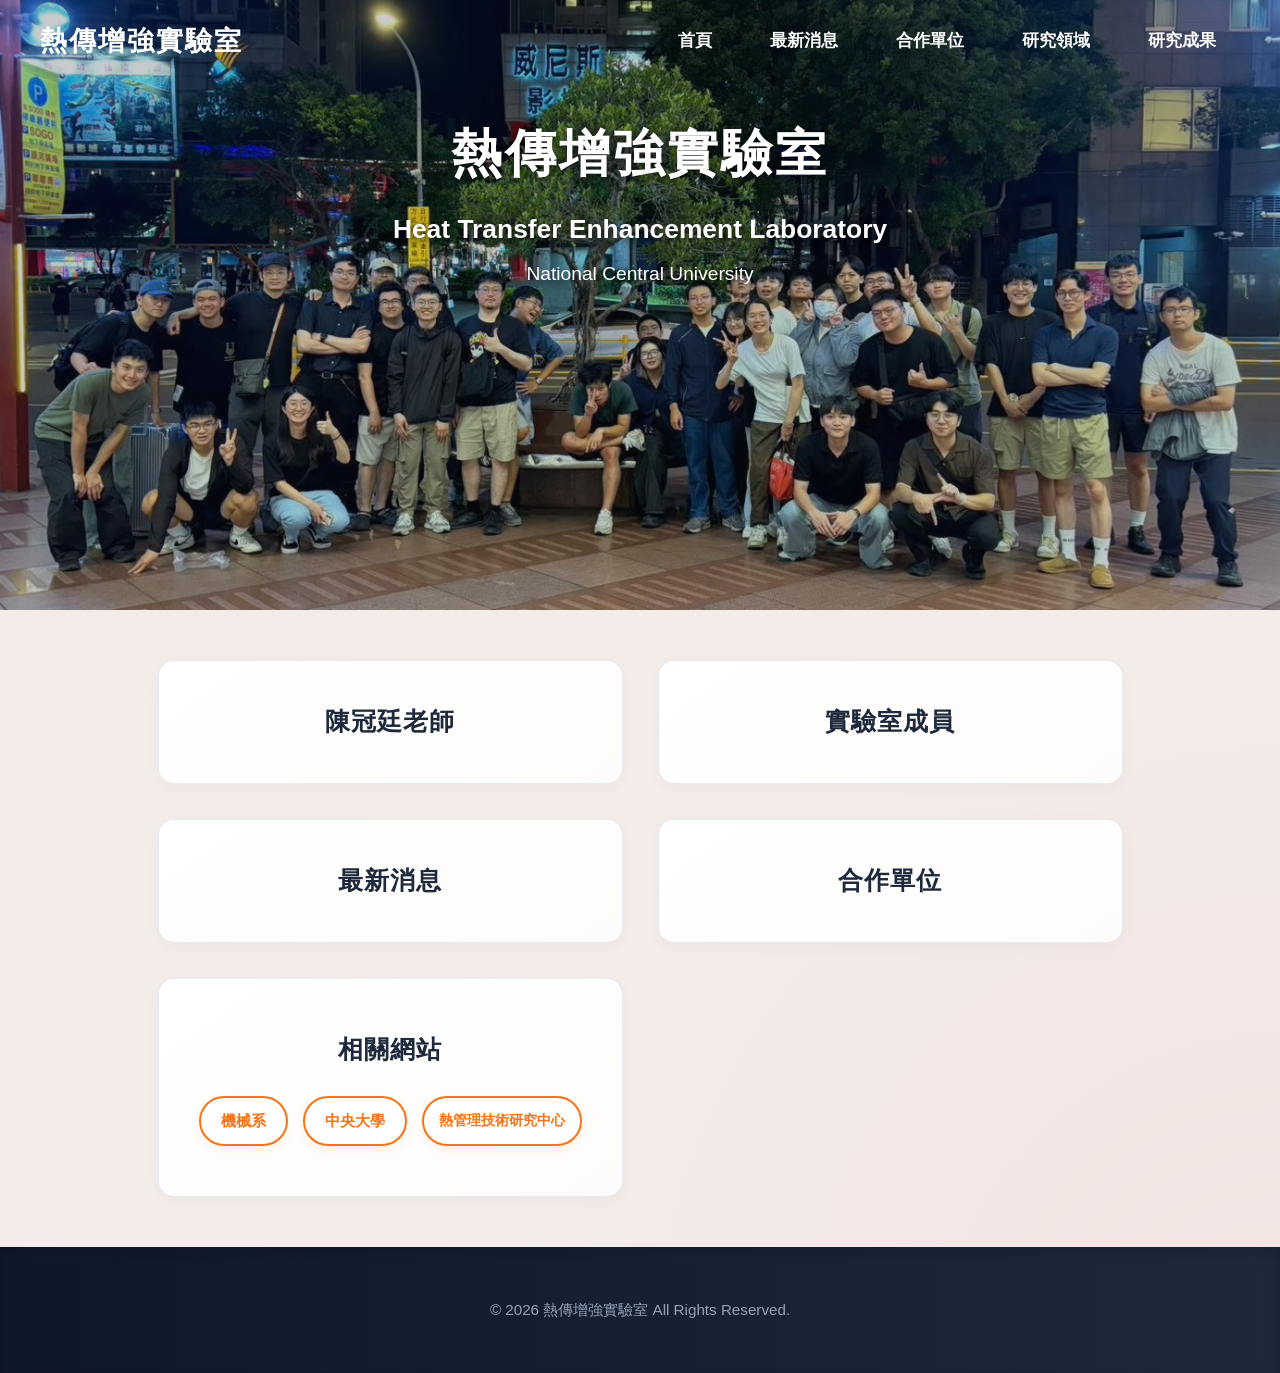
==== index.html @ a3d22162 "Update index.html" ====
<!DOCTYPE html>
<html lang="zh-TW">
<head>
    <meta charset="UTF-8">
    <meta name="viewport" content="width=device-width, initial-scale=1.0">
    <title>熱傳增強實驗室</title>
    <link rel="stylesheet" href="css/style.css">
</head>
<body class="home-page"> <!-- 首頁專用 class，避免影響其他 HTML 頁面 -->

    <header class="home-header"> <!-- 首頁 Header：頂端透明，往下滑後變白色 -->
        <div class="home-header-inner">
            <a href="index.html" class="home-brand">熱傳增強實驗室</a> <!-- 左側實驗室名稱 -->
            <nav class="main-nav">
                <ul>
                    <li><a href="index.html">首頁</a></li>
                    <li><a href="news.html">最新消息</a></li>
                    <li><a href="partners.html">合作單位</a></li>
                    <li><a href="research.html">研究領域</a></li>
                    <li class="dropdown">
                        <a href="#" onclick="return false;">研究成果</a> <!-- 不跳轉，只顯示下拉選單 -->
                        <ul class="dropdown-content">
                            <li><a href="achievements/journals.html">期刊論文</a></li>
                            <li><a href="achievements/conferences.html">會議論文</a></li>
                            <li><a href="achievements/patents.html">專利及其他</a></li>
                            <li><a href="achievements/tech.html">技術轉移</a></li>
                        </ul>
                    </li>
                </ul>
            </nav>
        </div>
    </header>
    
    <section class="home-hero"> <!-- 首頁大型主視覺 -->
        <img src="images/LabTeam.jpg" alt="熱傳增強實驗室成員合照"> <!-- 使用圖片 LabTeam.jpg -->

        <div class="home-hero-overlay"></div> <!-- 淡淡深色遮罩 -->

        <div class="home-hero-content"> <!-- 合照左下方文字 -->
            <h2>熱傳增強實驗室</h2>
            <p>Heat Transfer Enhancement Laboratory</p>
            <span>National Central University</span>
        </div>
    </section>

    <main class="container">
        <div class="card-grid">       
            <div class="card">
                <h3 class="card-title"><a href="https://www.me.ncu.edu.tw/portfolio-item/%E9%99%B3%E5%86%A0%E5%BB%B7/">陳冠廷老師</a></h3>
            </div>

            <div class="card">
                <h3 class="card-title"><a href="members.html">實驗室成員</a></h3>
            </div>

            <div class="card">
                <h3 class="card-title"><a href="news.html">最新消息</a></h3>
            </div>
            
            <div class="card">
                <h3 class="card-title"><a href="partners.html">合作單位</a></h3>
            </div>
           
            <div class="card text-only-card">
                <h3 class="card-title">相關網站</h3>
                <div style="display: flex; gap: 15px; margin-top: 0; padding-bottom: 10px;"> <!-- 將 margin-top:auto 設成 0，避免按鈕被推到卡片最底部 -->
                    <a href="https://www.me.ncu.edu.tw/" target="_blank" class="btn-more" style="margin-top: 0; padding: 10px 20px;">機械系</a>
                    <a href="https://www.ncu.edu.tw/" target="_blank" class="btn-more" style="margin-top: 0; padding: 10px 20px;">中央大學</a>
                    <a href="https://tmrc-ncu.me.ncu.edu.tw/" target="_blank" class="btn-more" style="margin-top: 0; padding: 10px 15px; font-size: 0.9rem;">熱管理技術研究中心</a>
                </div>
            </div>
        </div>
    </main>

    <footer>
        <p>&copy; 2026 熱傳增強實驗室 All Rights Reserved.</p>
    </footer>

        <script>
        const header = document.querySelector('.home-header'); // 取得首頁 Header

        window.addEventListener('scroll', function () {
            if (window.scrollY > 50) {
                header.classList.add('scrolled'); // 下滑超過 50px 時 Header 變白
            } else {
                header.classList.remove('scrolled'); // 回到頂端時 Header 恢復透明
            }
        });
    </script>

</body>
</html>
---- css/style.css ----
/* =========================================
   基本重置與字體設定
========================================= */
body {
    font-family: "Noto Sans TC", "微軟正黑體", -apple-system, sans-serif;
    margin: 0;
    padding: 0;
    line-height: 1.7;
    /* 打破死白：使用極淺的橘紅底，並疊加隱約的放射狀漸層光暈，增加空間感 */
    background-color: #f3ece9; /* 中間背景底色加深一點 */
    background-image: 
        radial-gradient(circle at 0% 0%, rgba(251, 146, 60, 0.05) 0%, transparent 40%),
        radial-gradient(circle at 100% 100%, rgba(239, 68, 68, 0.05) 0%, transparent 40%);
    color: #334155;
    display: flex;
    flex-direction: column;
    min-height: 100vh;
}

/* =========================================
   網站頂部標題區塊 (立體層次與流體漸層線)
========================================= */
header {
    background-color: rgba(255, 255, 255, 0.95);
    backdrop-filter: blur(8px); /* 微微的毛玻璃效果 */
    text-align: center;
    position: sticky;
    top: 0;
    z-index: 100;
    box-shadow: 0 4px 20px -2px rgba(15, 23, 42, 0.05);
}

.header-container {
    position: relative;
}

.header-container h1 {
    margin: 0;
    padding: 14px 0; /* 原本 25px，縮小標題上下空白 */
    font-size: 2.2rem;
    letter-spacing: 2px;
    font-weight: 700;
    /* 標題字套用漸層色：由深紅過渡到亮橘色 */
    background: linear-gradient(90deg, #991b1b, #f97316);
    -webkit-background-clip: text;
    -webkit-text-fill-color: transparent;
    display: inline-block;
}

/* =========================================
   主選單導覽列設計
========================================= */
.main-nav > ul {
    list-style: none;
    margin: 0;
    padding: 0;
    display: flex;
    justify-content: center;
    gap: 10px; /* 增加按鈕之間的呼吸空間 */
}

.main-nav > ul > li {
    position: relative;
}

.main-nav > ul > li > a {
    display: block;
    padding: 9px 24px; /* 原本上下 14px，改成 9px；左右 24px 不變 */
    color: #475569;
    text-decoration: none;
    font-size: 1.05rem;
    font-weight: 600;
    border-radius: 8px 8px 0 0; /* 上方圓角，像分頁標籤 */
    transition: all 0.3s cubic-bezier(0.4, 0, 0.2, 1);
}

/* 懸停時的科技光澤感：改為亮橘色 */
.main-nav > ul > li > a:hover {
    color: #f97316;
    background-color: #fff7ed;
}

.main-nav > ul > li > a::after {
    content: '';
    position: absolute;
    bottom: 0;
    left: 50%;
    width: 0;
    height: 3px;
    background: linear-gradient(90deg, #991b1b, #f97316);
    transition: all 0.3s ease;
    transform: translateX(-50%);
}

.main-nav > ul > li > a:hover::after {
    width: 100%;
}

/* =========================================
   下拉式選單設計 (研究成果)
========================================= */
.dropdown-content {
    display: none; 
    position: absolute;
    background-color: #ffffff; 
    min-width: 180px;
    box-shadow: 0 10px 25px rgba(15, 23, 42, 0.1);
    border: 1px solid #e2e8f0;
    border-radius: 0 0 8px 8px;
    z-index: 10;
    flex-direction: column;
    top: 100%; 
    left: 0;
    padding: 5px 0;
    margin: 0;
    list-style: none;
    overflow: hidden;
}

.dropdown:hover .dropdown-content {
    display: flex; 
    animation: fadeInDown 0.3s ease forwards;
}

@keyframes fadeInDown {
    from { opacity: 0; transform: translateY(-10px); }
    to { opacity: 1; transform: translateY(0); }
}

.dropdown-content a {
    display: block; 
    color: #475569; 
    padding: 12px 20px;
    text-align: left;
    text-decoration: none; 
    font-size: 0.95rem;
    transition: all 0.2s ease;
    border-left: 3px solid transparent;
}

.dropdown-content a:hover {
    background-color: #f8fafc; 
    color: #f97316; 
    border-left: 3px solid #f97316;
    padding-left: 25px; /* 推移小動畫 */
}

/* =========================================
   首頁 Header
========================================= */
.home-page .home-header {
    position: fixed; /* Header 固定在畫面最上方 */
    top: 0;
    left: 0;
    width: 100%;
    z-index: 100;
    background-color: transparent; /* 頁面最上方時沒有底色 */
    box-shadow: none;
    backdrop-filter: none;
    transition: background-color 0.3s ease, box-shadow 0.3s ease; /* 下滑時平順變化 */
}

.home-header-inner {
    max-width: 1200px; /* Header 內容最大寬度 */
    height: 82px; /* Header 高度 */
    margin: 0 auto;
    padding: 0 30px;
    display: flex;
    align-items: center; /* 上下置中 */
    justify-content: space-between; /* 左側名稱、右側選單 */
}

.home-brand {
    color: #ffffff; /* 頁面最上方時，實驗室名稱顯示白色 */
    text-decoration: none;
    font-size: 1.7rem;
    font-weight: 700;
    letter-spacing: 2px;
    white-space: nowrap; /* 避免「熱傳增強實驗室」換行 */
    background: none; /* 頂端狀態不要使用漸層背景 */
    -webkit-text-fill-color: #ffffff; /* 確保 Chrome 顯示白色文字 */
}

/* 首頁 Header 上的導覽列 */
.home-page .main-nav {
    background-color: transparent; /* 不顯示白色底 */
    border-bottom: none;
}

.home-page .main-nav > ul > li > a {
    color: #ffffff; /* 初始狀態選單使用白字 */
}

.home-page .main-nav > ul > li > a:hover {
    color: #ffffff;
    background-color: rgba(255, 255, 255, 0.15); /* 滑鼠移入時淡淡透明白色 */
}


/* =========================================
   首頁大型合照
========================================= */
.home-hero {
    position: relative;
    width: 100%;
    overflow: hidden;
}

.home-hero img {
    width: 100%;
    height: auto; /* 完整保持 LabTeam.jpg 原始比例 */
    display: block;
}

.home-hero-overlay {
    position: absolute;
    inset: 0;
    background: rgba(15, 23, 42, 0.22); /* 稍微壓暗照片，讓 Header 白字清楚 */
}

.home-hero-content {
    position: absolute;
    top: 18%; /* 將文字放到圖片中上方 */
    left: 50%; /* 水平移到圖片中央 */
    transform: translateX(-50%); /* 讓整個文字區塊真正水平置中 */
    width: 90%; /* 避免文字在較小螢幕上太擠 */
    color: #ffffff;
    text-align: center; /* 三行文字全部置中 */
    text-shadow: 0 2px 8px rgba(0, 0, 0, 0.65); /* 提高文字清晰度 */
}

.home-hero-content h2 {
    margin: 0 0 10px 0;
    font-size: 3.2rem;     /* 中文標題: 熱傳增強實驗室 */
    font-weight: 700;
    letter-spacing: 3px;
}

.home-hero-content p {
    margin: 0 0 6px 0;
    font-size: 1.65rem;    /* 英文名稱: Heat Transfer Enhancement Laboratory */
    font-weight: 600;
}

.home-hero-content span {
    font-size: 1.2rem;     /* 學校名稱: National Central University */
    font-weight: 400;
}


/* =========================================
   首頁 Header 下滑後
========================================= */
.home-page .home-header.scrolled {
    background-color: rgba(255, 255, 255, 0.97); /* 往下滑後變成白色 Header */
    box-shadow: 0 3px 15px rgba(15, 23, 42, 0.10); /* 增加淡陰影 */
    backdrop-filter: blur(8px);
}

.home-page .home-header.scrolled .home-brand {
    background: linear-gradient(90deg, #991b1b, #f97316); /* 下滑後變回原本深紅到橘色漸層 */
    -webkit-background-clip: text; /* 讓漸層只顯示在文字範圍 */
    background-clip: text; /* 其他支援瀏覽器使用 */
    -webkit-text-fill-color: transparent; /* 讓漸層顯示在文字上 */
}

.home-page .home-header.scrolled .main-nav > ul > li > a {
    color: #475569; /* 下滑後導覽列改回深色 */
}

.home-page .home-header.scrolled .main-nav > ul > li > a:hover {
    color: #f97316;
    background-color: #fff7ed; /* 下滑後恢復原本橘色 hover */
}

/* =========================================
   其他頁面 Header
========================================= */
.site-header {
    position: sticky; /* 捲動頁面時固定在最上方 */
    top: 0;
    width: 100%;
    z-index: 100;
    background-color: rgba(255, 255, 255, 0.97); /* 其他頁面直接使用白色背景，不透明 */
    box-shadow: 0 3px 15px rgba(15, 23, 42, 0.10); /* Header 下方淡淡陰影 */
    backdrop-filter: blur(8px); /* 輕微毛玻璃效果 */
    text-align: initial; /* 取消舊 Header 的全部置中 */
}

.site-header-inner {
    max-width: 1200px; /* 與首頁 Header 使用相同寬度 */
    height: 82px; /* 與首頁 Header 使用相同高度 */
    margin: 0 auto;
    padding: 0 30px;
    display: flex;
    align-items: center; /* 上下置中 */
    justify-content: space-between; /* 左邊實驗室名稱、右邊導覽列 */
}

.site-brand {
    text-decoration: none;
    font-size: 1.7rem; /* 與首頁名稱大小相同 */
    font-weight: 700;
    letter-spacing: 2px;
    white-space: nowrap; /* 避免名稱換行 */
    background: linear-gradient(90deg, #991b1b, #f97316); /* 原本深紅到橘色漸層 */
    -webkit-background-clip: text; /* 讓漸層限制在文字內 */
    background-clip: text;
    -webkit-text-fill-color: transparent; /* 顯示文字漸層 */
}

.site-header .main-nav {
    background-color: transparent; /* 不另外產生一條白色導覽列 */
    border-bottom: none; /* 移除原本導覽列下方線條 */
}

.site-header .main-nav > ul > li > a {
    color: #475569; /* 其他頁面導覽文字維持深灰藍色 */
}

.site-header .main-nav > ul > li > a:hover {
    color: #f97316; /* 滑鼠移上去變橘色 */
    background-color: #fff7ed; /* 淡橘色背景 */
}

/* =========================================
   主要版面配置容器
========================================= */
.container {
    max-width: 1100px; 
    margin: 50px auto;
    padding: 0 20px;
    flex: 1; 
}

/* =========================================
   首頁：卡片網格排版
========================================= */
.card-grid {
    display: grid;
    grid-template-columns: repeat(2, 1fr); 
    gap: 35px; 
}

/* 單一卡片設計 - 增加立體微漸層與懸浮感 */
.card {
    background: linear-gradient(145deg, #ffffff 0%, #fefcfb 100%);
    padding: 40px;
    border-radius: 16px; 
    border: 1px solid rgba(226, 232, 240, 0.8);
    box-shadow: 0 4px 15px rgba(15, 23, 42, 0.03);
    display: flex;
    flex-direction: column;
    align-items: center;
    position: relative;
    overflow: hidden;
    transition: transform 0.4s ease, box-shadow 0.4s ease; 
}

/* 卡片頂部的高光裝飾線：改為橘紅漸層 */
.card::before {
    content: '';
    position: absolute;
    top: 0;
    left: 0;
    width: 100%;
    height: 4px;
    background: linear-gradient(90deg, #991b1b, #f97316, #fb923c);
    opacity: 0;
    transition: opacity 0.4s ease;
}

.card:hover {
    transform: translateY(-8px); 
    box-shadow: 0 20px 30px rgba(15, 23, 42, 0.08);
}

.card:hover::before {
    opacity: 1;
}

/* 卡片標題 */
.card-title {
    font-size: 1.55rem;
    font-weight: 700;
    color: #1e293b;
    margin: 10px 0 25px 0;
    width: 100%;
    text-align: center;
    letter-spacing: 1px;
}

.card-title a {
    text-decoration: none;
    color: inherit;
    transition: color 0.3s ease;
}

.card-title a:hover {
    color: #f97316;
}

.card:not(.text-only-card) {
    justify-content: center; /* 讓一般卡片內的文字垂直置中 */
}

.card:not(.text-only-card) .card-title {
    margin: 0; /* 文字置中 */
}

.text-only-card {
    justify-content: center;
    min-height: 100px;
}

/* 按鈕：橘紅漸層邊框 */
.btn-more {
    margin-top: auto;
    padding: 10px 35px;
    background-color: #ffffff;
    color: #f97316;
    border: 2px solid #f97316;
    border-radius: 30px; /* 膠囊圓角，更顯現代 */
    text-decoration: none;
    font-size: 0.95rem;
    font-weight: 600;
    box-shadow: 0 4px 10px rgba(249, 115, 22, 0.1);
    transition: all 0.3s ease;
    position: relative;
    z-index: 1;
    overflow: hidden;
}

/* 按鈕懸停的背景滑動填滿效果：亮橘到深紅 */
.btn-more::before {
    content: '';
    position: absolute;
    top: 0; left: 0; width: 0%; height: 100%;
    background: linear-gradient(90deg, #f97316, #991b1b);
    transition: all 0.4s ease;
    z-index: -1;
}

.btn-more:hover {
    color: #ffffff;
    border-color: #991b1b;
    box-shadow: 0 6px 15px rgba(153, 27, 27, 0.2);
}

.btn-more:hover::before {
    width: 100%;
}

/* =========================================
   內頁：專用白色內容區塊 
========================================= */
.page-box {
    background: #ffffff;
    padding: 55px;
    border-radius: 16px;
    border: 1px solid rgba(226, 232, 240, 0.8);
    box-shadow: 0 10px 30px rgba(15, 23, 42, 0.04);
    min-height: 500px; 
}

.page-box h2 {
    color: #1e293b;
    font-size: 1.8rem;
    margin-top: 0;
    margin-bottom: 35px;
    padding-bottom: 15px;
    border-bottom: 2px solid #f1f5f9; 
    position: relative;
}

/* 內頁標題漸層飾條：深紅到亮橘 */
.page-box h2::after {
    content: "";
    position: absolute;
    bottom: -2px;
    left: 0;
    width: 80px;
    height: 4px;
    background: linear-gradient(90deg, #991b1b, #f97316);
    border-radius: 2px;
}

/* =========================================
   最新消息頁面
========================================= */
.news-list {
    display: flex;
    flex-direction: column;
}

.news-item {
    display: flex;
    flex-direction: column; /* 日期與內文上下排列 */
    align-items: flex-start; /* 日期與內文靠左對齊 */
    padding: 18px 10px; /* 每則消息上下保留一些空間 */
}

.news-date {
    width: 130px;
    flex-shrink: 0; /* 固定日期區域寬度，讓每則消息整齊對齊 */
    color: #f97316;
    font-size: 0.95rem;
    font-weight: 700;
}

.news-title {
    color: #334155;
    font-size: 1.05rem;
    font-weight: 500;
}

/* =========================================
   成員頁面專屬樣式
========================================= */
.member-section h3 {
    color: #991b1b;
    margin-bottom: 25px;
    padding-left: 15px;
    border-left: 5px solid #f97316;
    font-size: 1.3rem;
}

.member-group {
    margin: 0 0 30px 20px; /* 博士、碩士各區塊之間的距離 */
}

.member-group h4 {
    margin: 0 0 10px 0;
    color: #475569;
    font-size: 1.15rem;
    font-weight: 700; /* 博士、碩士的小標題 */
}

.member-text {
    margin: 0;
    color: #1e293b;
    font-family: inherit; /* 使用與網站其他內文相同的字體 */
    font-size: 1rem; /* 改成與一般內文相同大小 */
    font-weight: 400; /* 使用一般內文字重 */
    line-height: 1.7; /* 與 body 的行距一致 */
    letter-spacing: 0; /* 取消額外字距，避免姓名看起來和其他文字不同 */
}

.graduate-row {
    display: flex;
    align-items: baseline; /* 讓 115年 與姓名依文字基線對齊 */
    gap: 25px; /* 畢業年份與姓名之間的距離 */
}

.graduate-year {
    color: #f97316;
    font-family: inherit; /* 使用相同字體 */
    font-weight: 700; /* 年份保留粗體，方便辨識 */
    font-size: 1rem; /* 與姓名使用相同字級 */
    line-height: 1.7; /* 與姓名使用相同行距 */
    white-space: nowrap; /* 避免「115年」換行 */
}

/* =========================================
   合作單位頁面
========================================= */
.partner-list {
    display: flex;
    flex-direction: column;
    margin-top: 20px;
}

.partner-card {
    display: flex;
    align-items: center;
    padding: 30px 0;
    border-bottom: 1px dashed #cbd5e1; /* 改為虛線增加設計感 */
}

.partner-card:last-child {
    border-bottom: none;
}

.partner-logo {
    width: 250px;
    flex-shrink: 0;
    text-align: center;
    margin-right: 50px;
    background: #ffffff;
    padding: 15px;
    border-radius: 12px;
    box-shadow: 0 2px 10px rgba(15, 23, 42, 0.03);
    transition: transform 0.3s ease;
}

.partner-logo:hover {
    transform: scale(1.05);
}

.partner-logo img {
    max-width: 100%;
    max-height: 80px;
    object-fit: contain;
}

.partner-info h3 {
    margin: 0 0 8px 0;
    color: #1e293b;
    font-size: 1.25rem;
    font-weight: 700;
}

.partner-info a {
    color: #f97316;
    text-decoration: none;
    font-size: 1rem;
    font-weight: 500;
    transition: color 0.2s ease;
}

.partner-info a:hover {
    color: #991b1b;
    text-decoration: underline;
}

/* =========================================
   頁尾設計 (用戶要求深岩灰底，其餘不變)
========================================= */
footer {
    text-align: center;
    padding: 35px 20px;
    background: linear-gradient(to right, #0f172a, #1e293b); /* 深邃的星空科技底色，保持原樣 */
    color: #94a3b8;
    margin-top: auto; 
    font-size: 0.95rem;
    box-shadow: inset 0 5px 15px rgba(0,0,0,0.2);
}
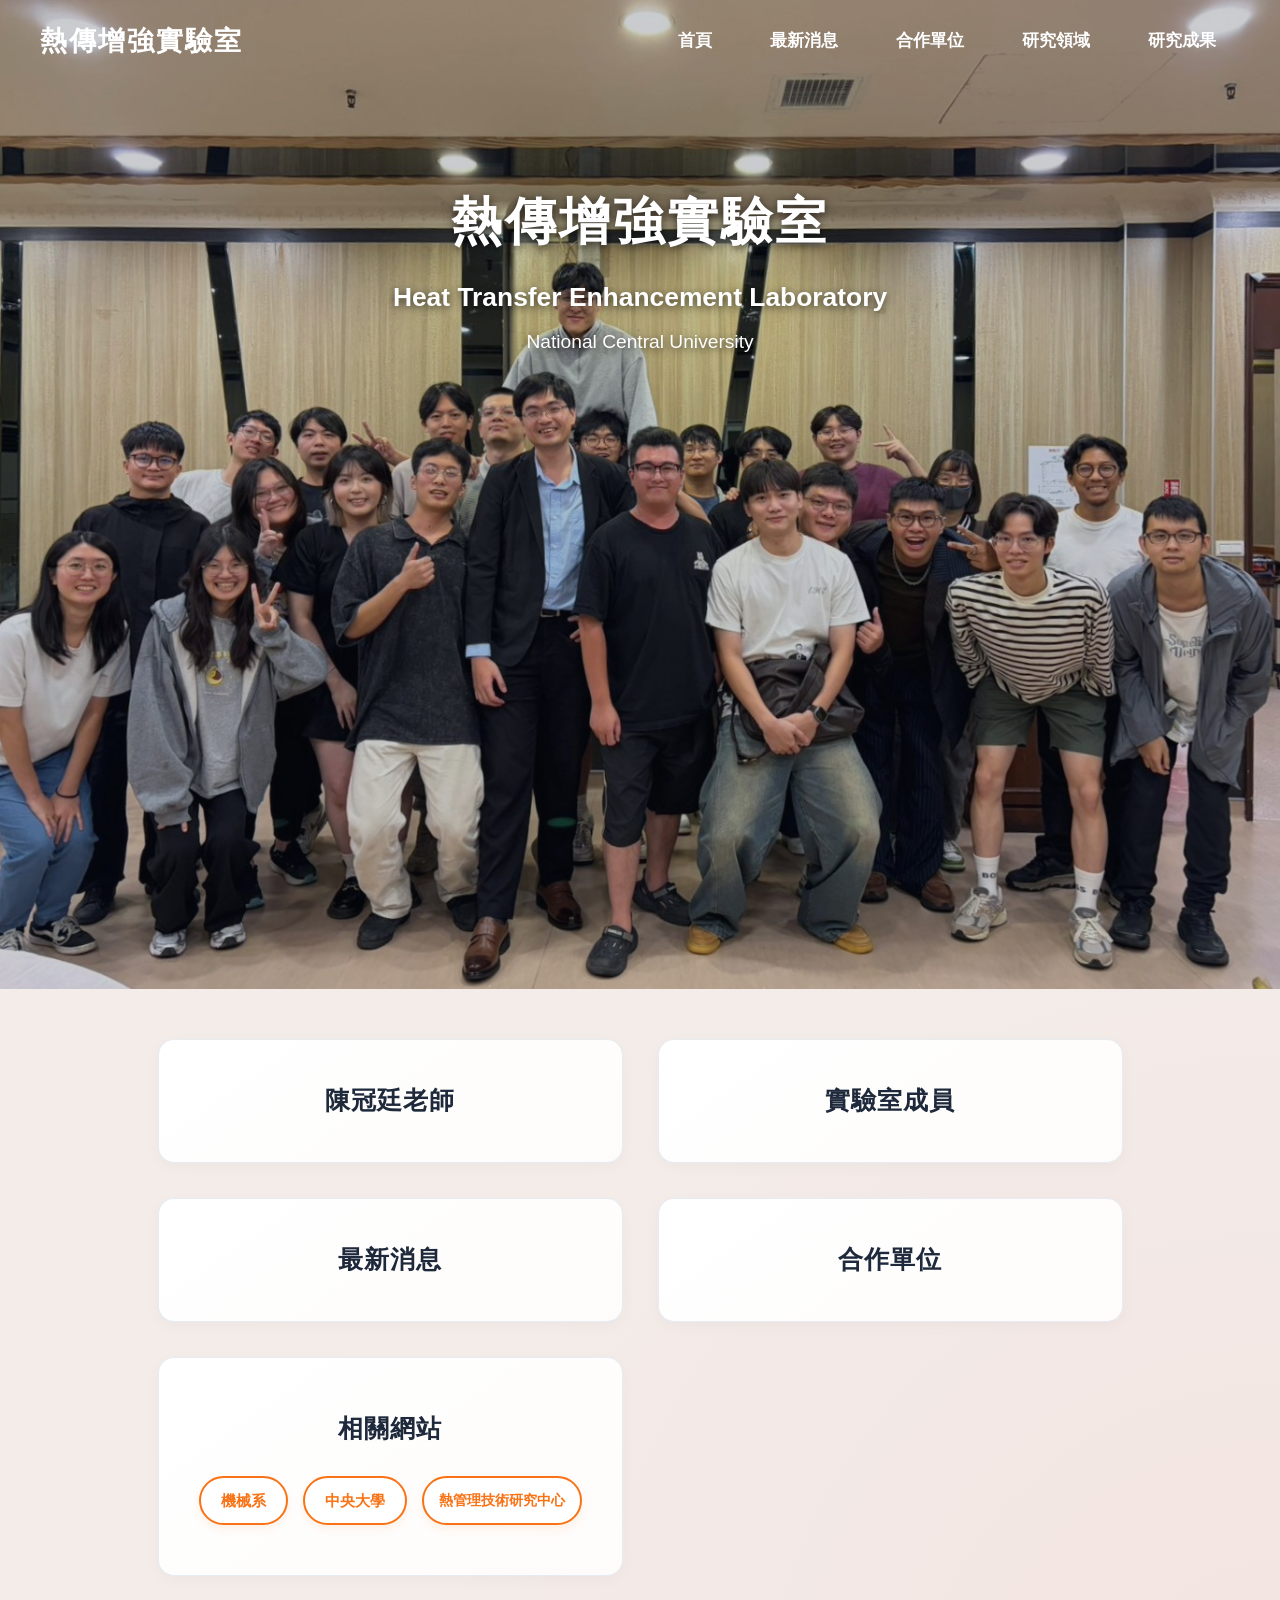
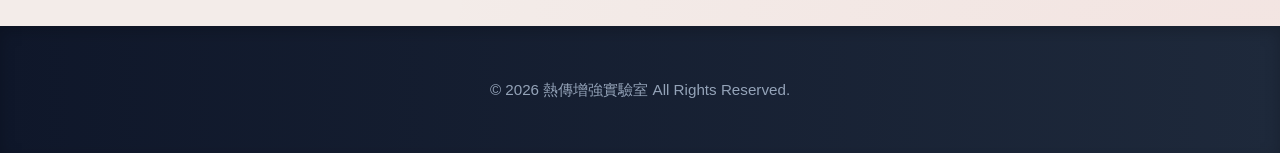
==== commit 11b613d7: "Update index.html" ====
--- a/index.html
+++ b/index.html
@@ -20,8 +20,11 @@
                     <li class="dropdown">
                         <a href="#" onclick="return false;">研究成果</a> <!-- 不跳轉，只顯示下拉選單 -->
                         <ul class="dropdown-content">
-                            <li><a href="achievements/journals.html">期刊論文</a></li>
-                            <li><a href="achievements/conferences.html">會議論文</a></li>
+                            <li>
+                                <a href="https://www.me.ncu.edu.tw/portfolio-item/%E9%99%B3%E5%86%A0%E5%BB%B7/#toggle-id-5" target="_blank">
+                                   論文著作
+                                </a>
+                            </li>
                             <li><a href="achievements/patents.html">專利及其他</a></li>
                             <li><a href="achievements/tech.html">技術轉移</a></li>
                         </ul>
--- a/css/style.css
+++ b/css/style.css
@@ -514,6 +514,67 @@
     font-weight: 500;
 }
 
+.news-link {
+    color: #334155; /* 維持原本深灰藍色文字 */
+    font-size: 1.05rem;
+    font-weight: 500;
+    text-decoration-line: underline; /* 顯示底線 */
+    text-decoration-style: dotted; /* 改回細點狀虛線 */
+    text-decoration-color: #94a3b8; /* 使用柔和的灰藍色 */
+    text-decoration-thickness: 1px; /* 改回 1px，避免底線太粗 */
+    text-underline-offset: 3px; /* 底線與文字保持適當距離 */
+}
+
+.news-link:hover {
+    color: #f97316; /* 滑鼠移上去才變橘色 */
+    text-decoration-color: #f97316; /* 底線跟著變橘色 */
+}
+
+/* =========================================
+   活動／研討會照片頁面
+========================================= */
+.activity-info {
+    margin-bottom: 35px;
+    color: #64748b;
+    font-size: 1rem;
+}
+
+.activity-gallery {
+    width: 100%;
+}
+
+.activity-section {
+    margin-bottom: 60px;
+}
+
+.activity-section h3 {
+    color: #991b1b;
+    font-size: 1.35rem;
+    margin: 0 0 30px 0;
+    padding-left: 15px;
+    border-left: 5px solid #f97316;
+}
+
+.activity-photo {
+    margin: 0 0 50px 0;
+    text-align: center;
+}
+
+.activity-photo img {
+    width: 100%;
+    max-width: 900px;
+    height: auto;
+    display: block;
+    margin: 0 auto;
+}
+
+.activity-photo figcaption {
+    margin-top: 12px;
+    color: #334155;
+    font-size: 1.05rem;
+    font-weight: 500;
+}
+
 /* =========================================
    成員頁面專屬樣式
 ========================================= */
@@ -586,21 +647,20 @@
     flex-shrink: 0;
     text-align: center;
     margin-right: 50px;
-    background: #ffffff;
-    padding: 15px;
-    border-radius: 12px;
-    box-shadow: 0 2px 10px rgba(15, 23, 42, 0.03);
-    transition: transform 0.3s ease;
-}
-
-.partner-logo:hover {
-    transform: scale(1.05);
+    background: transparent; /* 移除 LOGO 後方白色方框 */
+    padding: 0; /* 移除原本方框內的留白 */
+    box-shadow: none; /* 移除陰影 */
+    border-radius: 0; /* 移除方框圓角 */
 }
 
 .partner-logo img {
     max-width: 100%;
     max-height: 80px;
     object-fit: contain;
+}
+
+.partner-logo img.kyushu-logo {
+    transform: scale(0.9); /* 僅將九州大學 LOGO 縮小為原本的 90%，不影響其他 LOGO */
 }
 
 .partner-info h3 {
@@ -635,3 +695,426 @@
     font-size: 0.95rem;
     box-shadow: inset 0 5px 15px rgba(0,0,0,0.2);
 }
+
+/* =========================================
+   手機版 Responsive Design
+========================================= */
+@media screen and (max-width: 768px) {
+
+    /* -----------------------------------------
+       Header：手機版改成上下兩排
+    ----------------------------------------- */
+    .home-header-inner,
+    .site-header-inner {
+        width: 100%;
+        height: auto;
+        padding: 10px 16px;
+        box-sizing: border-box;
+
+        display: flex;
+        flex-direction: column; /* 第一排實驗室名稱、第二排導覽列 */
+        align-items: center;
+        justify-content: center;
+        gap: 6px;
+    }
+
+    /* 實驗室名稱 */
+    .home-brand,
+    .site-brand {
+        font-size: 1.4rem;
+        letter-spacing: 1px;
+        white-space: nowrap;
+    }
+
+
+    /* -----------------------------------------
+       手機版導覽列
+    ----------------------------------------- */
+    .main-nav {
+        width: 100%;
+        overflow: visible; /* 讓研究成果下拉選單可以超出 Header 顯示 */
+    }
+
+    .main-nav > ul {
+        width: 100%;
+        min-width: 0;
+
+        display: flex;
+        flex-wrap: nowrap;
+        justify-content: space-between; /* 五個選項平均排開 */
+        align-items: center;
+
+        gap: 0;
+        margin: 0;
+        padding: 0;
+    }
+
+    .main-nav > ul > li {
+        position: relative;
+        flex: 0 1 auto; /* 允許五個選項合理縮排，但不改變 Header 寬度 */
+    }
+
+    .main-nav > ul > li > a {
+        padding: 8px 5px;
+
+        font-size: 0.86rem;
+        white-space: nowrap; /* 最新消息等不要拆成直排 */
+    }
+
+
+    /* -----------------------------------------
+       手機版研究成果下拉選單
+    ----------------------------------------- */
+    .dropdown {
+        position: relative;
+    }
+
+    .dropdown-content {
+        display: none;
+
+        position: absolute; /* 浮在 Header 下方，不參與 Header 排版 */
+        top: 100%;
+        right: 0;
+        left: auto;
+
+        width: 165px;
+        min-width: 165px;
+
+        margin: 0;
+        padding: 5px 0;
+
+        background-color: #ffffff;
+
+        border: 1px solid #e2e8f0;
+        border-radius: 0 0 8px 8px;
+
+        box-shadow: 0 10px 25px rgba(15, 23, 42, 0.12);
+
+        z-index: 200;
+
+        overflow: hidden;
+    }
+
+    /* 手機點擊「研究成果」後展開 */
+    .dropdown:focus-within .dropdown-content {
+        display: flex;
+        flex-direction: column;
+        animation: fadeInDown 0.2s ease forwards;
+    }
+
+    .dropdown-content li {
+        width: 100%;
+    }
+
+    .dropdown-content a {
+        display: block;
+
+        width: 100%;
+        box-sizing: border-box;
+
+        padding: 11px 15px;
+
+        color: #475569;
+        font-size: 0.9rem;
+        text-align: left;
+        white-space: nowrap;
+
+        text-decoration: none;
+    }
+
+    .dropdown-content a:hover {
+        padding-left: 20px;
+
+        color: #f97316;
+        background-color: #f8fafc;
+    }
+
+
+    /* -----------------------------------------
+       首頁 Header
+    ----------------------------------------- */
+    .home-page .home-header {
+        width: 100%;
+        overflow: visible;
+    }
+
+    /* 首頁最上方保持白字 */
+    .home-page .home-brand {
+        color: #ffffff;
+        -webkit-text-fill-color: #ffffff;
+    }
+
+    .home-page .main-nav > ul > li > a {
+        color: #ffffff;
+    }
+
+    /* 首頁下滑後恢復深色文字 */
+    .home-page .home-header.scrolled .main-nav > ul > li > a {
+        color: #475569;
+    }
+
+
+    /* -----------------------------------------
+       首頁 Hero
+    ----------------------------------------- */
+    .home-hero {
+        width: 100%;
+    }
+
+    .home-hero img {
+        width: 100%;
+        height: auto;
+        display: block;
+    }
+
+    .home-hero-content {
+        top: 35%;
+        left: 50%;
+
+        width: 94%;
+
+        transform: translateX(-50%);
+        text-align: center;
+    }
+
+    .home-hero-content h2 {
+        margin-bottom: 8px;
+
+        font-size: 1.9rem;
+        line-height: 1.3;
+        letter-spacing: 1px;
+
+        white-space: nowrap;
+    }
+
+    .home-hero-content p {
+        margin-bottom: 4px;
+
+        font-size: 1rem;
+        line-height: 1.4;
+    }
+
+    .home-hero-content span {
+        font-size: 0.85rem;
+    }
+
+
+    /* -----------------------------------------
+       主要內容
+    ----------------------------------------- */
+    .container {
+        width: auto;
+        max-width: none;
+
+        margin: 30px auto;
+        padding: 0 16px;
+
+        box-sizing: border-box;
+    }
+
+
+    /* -----------------------------------------
+       首頁卡片
+    ----------------------------------------- */
+    .card-grid {
+        display: grid;
+        grid-template-columns: 1fr; /* 手機改成一欄 */
+        gap: 20px;
+    }
+
+    .card {
+        width: 100%;
+        min-height: auto;
+
+        padding: 28px 20px;
+
+        box-sizing: border-box;
+    }
+
+    .card-title {
+        width: 100%;
+
+        margin: 0;
+
+        font-size: 1.35rem;
+        line-height: 1.5;
+
+        white-space: normal;
+        word-break: keep-all;
+    }
+
+    .text-only-card {
+        min-height: 90px;
+    }
+
+
+    /* -----------------------------------------
+       相關網站按鈕
+    ----------------------------------------- */
+    .text-only-card > div {
+        width: 100%;
+
+        display: flex;
+        flex-wrap: wrap;
+        justify-content: center;
+
+        gap: 10px !important;
+    }
+
+    .text-only-card .btn-more {
+        margin-top: 0;
+
+        padding: 8px 16px;
+
+        font-size: 0.9rem;
+        white-space: nowrap;
+    }
+
+
+    /* -----------------------------------------
+       內頁白色內容區
+    ----------------------------------------- */
+    .page-box {
+        width: 100%;
+
+        padding: 30px 20px;
+
+        box-sizing: border-box;
+
+        border-radius: 12px;
+        min-height: auto;
+    }
+
+    .page-box h2 {
+        margin-bottom: 25px;
+
+        font-size: 1.55rem;
+        line-height: 1.4;
+    }
+
+
+    /* -----------------------------------------
+       最新消息
+    ----------------------------------------- */
+    .news-item {
+        padding: 14px 5px;
+    }
+
+    .news-date {
+        width: auto;
+
+        margin-bottom: 5px;
+
+        font-size: 0.9rem;
+    }
+
+    .news-title,
+    .news-link {
+        font-size: 1rem;
+        line-height: 1.6;
+
+        word-break: keep-all;
+    }
+
+    .news-link {
+        display: inline-flex;
+        flex-wrap: wrap;
+        align-items: center;
+
+        gap: 8px;
+    }
+
+    .news-link-tag {
+        font-size: 0.78rem;
+    }
+
+
+    /* -----------------------------------------
+       成員頁面
+    ----------------------------------------- */
+    .member-group {
+        margin-left: 0;
+    }
+
+    .member-text {
+        line-height: 1.8;
+    }
+
+    .graduate-row {
+        flex-direction: column;
+        align-items: flex-start;
+        gap: 5px;
+    }
+
+
+    /* -----------------------------------------
+       合作單位
+    ----------------------------------------- */
+    .partner-card {
+        flex-direction: column;
+        align-items: center;
+
+        padding: 25px 0;
+
+        text-align: center;
+    }
+
+    .partner-logo {
+        width: 200px;
+
+        margin-right: 0;
+        margin-bottom: 20px;
+    }
+
+    .partner-logo img {
+        max-width: 100%;
+        max-height: 75px;
+    }
+
+    .partner-info h3 {
+        font-size: 1.15rem;
+    }
+
+    .partner-info a {
+        font-size: 0.9rem;
+        word-break: break-all;
+    }
+
+
+    /* -----------------------------------------
+       活動／研討會照片頁面
+    ----------------------------------------- */
+    .activity-info {
+        margin-bottom: 25px;
+    }
+
+    .activity-section {
+        margin-bottom: 45px;
+    }
+
+    .activity-section h3 {
+        margin-bottom: 20px;
+
+        font-size: 1.2rem;
+    }
+
+    .activity-photo {
+        margin-bottom: 35px;
+    }
+
+    .activity-photo img {
+        width: 100%;
+        max-width: 100%;
+        height: auto;
+
+        display: block;
+        margin: 0 auto;
+    }
+
+    .activity-photo figcaption {
+        margin-top: 8px;
+
+        font-size: 0.95rem;
+    }
+
+}
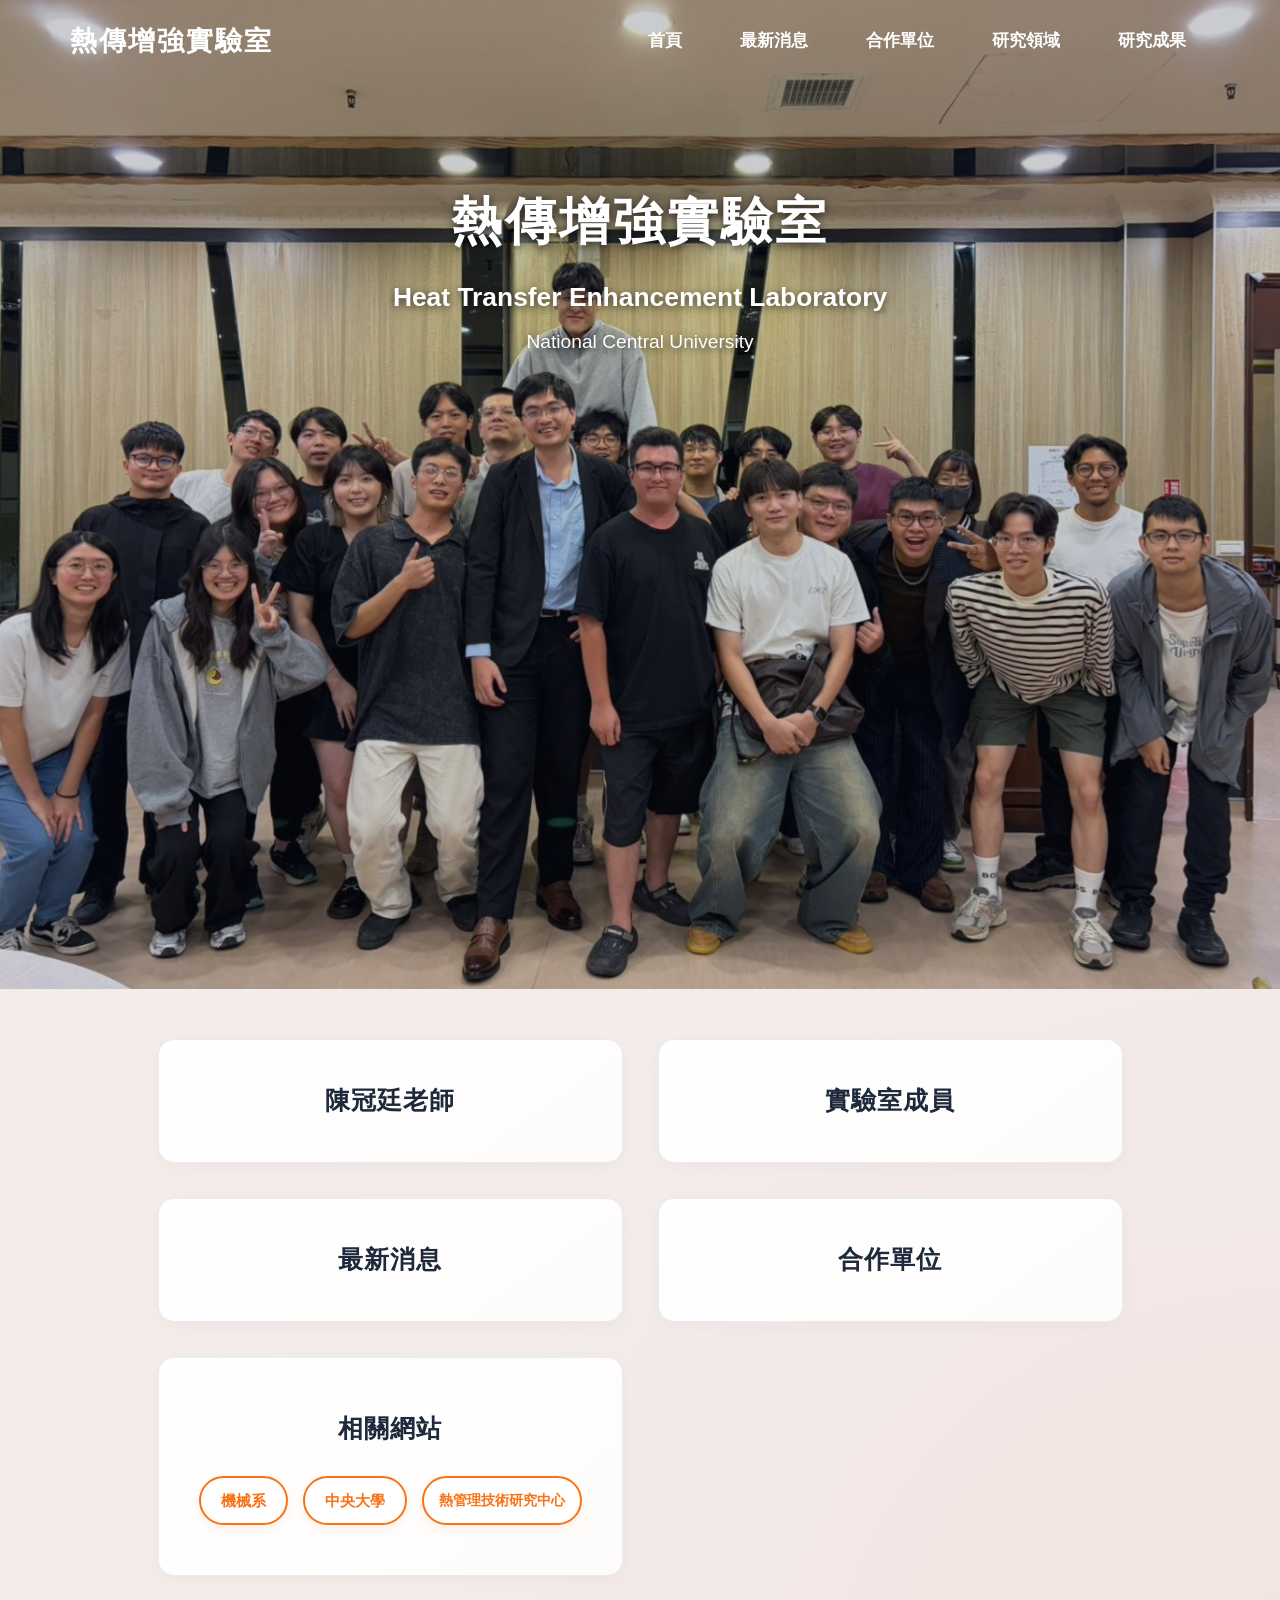
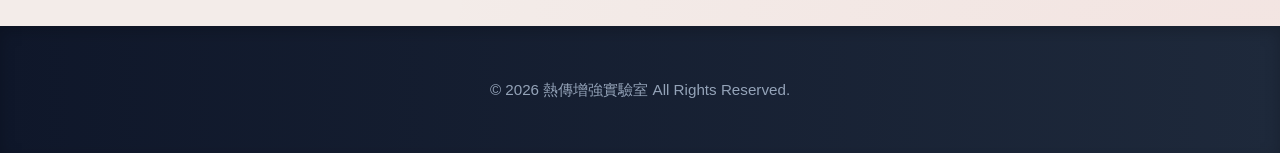
==== commit 89a2c48d: "Update index.html" ====
--- a/index.html
+++ b/index.html
@@ -21,7 +21,7 @@
                         <a href="#" onclick="return false;">研究成果</a> <!-- 不跳轉，只顯示下拉選單 -->
                         <ul class="dropdown-content">
                             <li>
-                                <a href="https://www.me.ncu.edu.tw/portfolio-item/%E9%99%B3%E5%86%A0%E5%BB%B7/#toggle-id-5" target="_blank">
+                                <a href="https://www.me.ncu.edu.tw/portfolio-item/%E9%99%B3%E5%86%A0%E5%BB%B7/#toggle-id-4" target="_blank">
                                    論文著作
                                 </a>
                             </li>
--- a/css/style.css
+++ b/css/style.css
@@ -1,6 +1,10 @@
 /* =========================================
    基本重置與字體設定
 ========================================= */
+* {
+    box-sizing: border-box;
+}
+
 body {
     font-family: "Noto Sans TC", "微軟正黑體", -apple-system, sans-serif;
     margin: 0;
@@ -702,27 +706,37 @@
 @media screen and (max-width: 768px) {
 
     /* -----------------------------------------
-       Header：手機版改成上下兩排
-    ----------------------------------------- */
+       Header
+    ----------------------------------------- */
+    .site-header,
+    .home-page .home-header {
+        width: 100%;
+        max-width: 100%;
+        overflow: visible;
+    }
+
     .home-header-inner,
     .site-header-inner {
         width: 100%;
+        max-width: 100%;
         height: auto;
+
+        margin: 0;
         padding: 10px 16px;
-        box-sizing: border-box;
 
         display: flex;
-        flex-direction: column; /* 第一排實驗室名稱、第二排導覽列 */
+        flex-direction: column; /* 第一排網站名稱、第二排導覽列 */
         align-items: center;
         justify-content: center;
+
         gap: 6px;
     }
 
-    /* 實驗室名稱 */
     .home-brand,
     .site-brand {
         font-size: 1.4rem;
         letter-spacing: 1px;
+
         white-space: nowrap;
     }
 
@@ -732,7 +746,9 @@
     ----------------------------------------- */
     .main-nav {
         width: 100%;
-        overflow: visible; /* 讓研究成果下拉選單可以超出 Header 顯示 */
+        max-width: 100%;
+
+        overflow: visible;
     }
 
     .main-nav > ul {
@@ -741,7 +757,7 @@
 
         display: flex;
         flex-wrap: nowrap;
-        justify-content: space-between; /* 五個選項平均排開 */
+        justify-content: space-between;
         align-items: center;
 
         gap: 0;
@@ -751,14 +767,18 @@
 
     .main-nav > ul > li {
         position: relative;
-        flex: 0 1 auto; /* 允許五個選項合理縮排，但不改變 Header 寬度 */
+
+        flex: 0 1 auto;
+        min-width: 0;
     }
 
     .main-nav > ul > li > a {
-        padding: 8px 5px;
+        display: block;
+
+        padding: 8px 4px;
 
         font-size: 0.86rem;
-        white-space: nowrap; /* 最新消息等不要拆成直排 */
+        white-space: nowrap;
     }
 
 
@@ -772,7 +792,7 @@
     .dropdown-content {
         display: none;
 
-        position: absolute; /* 浮在 Header 下方，不參與 Header 排版 */
+        position: absolute; /* 浮在 Header 外面，不撐高 Header */
         top: 100%;
         right: 0;
         left: auto;
@@ -795,10 +815,11 @@
         overflow: hidden;
     }
 
-    /* 手機點擊「研究成果」後展開 */
+    /* 手機點擊「研究成果」後顯示 */
     .dropdown:focus-within .dropdown-content {
         display: flex;
         flex-direction: column;
+
         animation: fadeInDown 0.2s ease forwards;
     }
 
@@ -810,11 +831,11 @@
         display: block;
 
         width: 100%;
-        box-sizing: border-box;
 
         padding: 11px 15px;
 
         color: #475569;
+
         font-size: 0.9rem;
         text-align: left;
         white-space: nowrap;
@@ -833,12 +854,6 @@
     /* -----------------------------------------
        首頁 Header
     ----------------------------------------- */
-    .home-page .home-header {
-        width: 100%;
-        overflow: visible;
-    }
-
-    /* 首頁最上方保持白字 */
     .home-page .home-brand {
         color: #ffffff;
         -webkit-text-fill-color: #ffffff;
@@ -848,7 +863,6 @@
         color: #ffffff;
     }
 
-    /* 首頁下滑後恢復深色文字 */
     .home-page .home-header.scrolled .main-nav > ul > li > a {
         color: #475569;
     }
@@ -859,11 +873,13 @@
     ----------------------------------------- */
     .home-hero {
         width: 100%;
+        max-width: 100%;
     }
 
     .home-hero img {
         width: 100%;
         height: auto;
+
         display: block;
     }
 
@@ -874,6 +890,7 @@
         width: 94%;
 
         transform: translateX(-50%);
+
         text-align: center;
     }
 
@@ -903,13 +920,11 @@
        主要內容
     ----------------------------------------- */
     .container {
-        width: auto;
+        width: calc(100% - 32px); /* 左右各保留 16px */
         max-width: none;
 
         margin: 30px auto;
-        padding: 0 16px;
-
-        box-sizing: border-box;
+        padding: 0;
     }
 
 
@@ -918,17 +933,18 @@
     ----------------------------------------- */
     .card-grid {
         display: grid;
-        grid-template-columns: 1fr; /* 手機改成一欄 */
+
+        grid-template-columns: 1fr;
         gap: 20px;
     }
 
     .card {
         width: 100%;
+        max-width: 100%;
+
         min-height: auto;
 
         padding: 28px 20px;
-
-        box-sizing: border-box;
     }
 
     .card-title {
@@ -949,7 +965,7 @@
 
 
     /* -----------------------------------------
-       相關網站按鈕
+       首頁相關網站按鈕
     ----------------------------------------- */
     .text-only-card > div {
         width: 100%;
@@ -967,6 +983,7 @@
         padding: 8px 16px;
 
         font-size: 0.9rem;
+
         white-space: nowrap;
     }
 
@@ -976,12 +993,12 @@
     ----------------------------------------- */
     .page-box {
         width: 100%;
+        max-width: 100%;
 
         padding: 30px 20px;
 
-        box-sizing: border-box;
-
         border-radius: 12px;
+
         min-height: auto;
     }
 
@@ -996,7 +1013,15 @@
     /* -----------------------------------------
        最新消息
     ----------------------------------------- */
+    .news-list {
+        width: 100%;
+        max-width: 100%;
+    }
+
     .news-item {
+        width: 100%;
+        max-width: 100%;
+
         padding: 14px 5px;
     }
 
@@ -1010,10 +1035,13 @@
 
     .news-title,
     .news-link {
+        max-width: 100%;
+
         font-size: 1rem;
         line-height: 1.6;
 
         word-break: keep-all;
+        overflow-wrap: break-word;
     }
 
     .news-link {
@@ -1043,6 +1071,7 @@
     .graduate-row {
         flex-direction: column;
         align-items: flex-start;
+
         gap: 5px;
     }
 
@@ -1061,6 +1090,7 @@
 
     .partner-logo {
         width: 200px;
+        max-width: 100%;
 
         margin-right: 0;
         margin-bottom: 20px;
@@ -1071,12 +1101,18 @@
         max-height: 75px;
     }
 
+    .partner-info {
+        width: 100%;
+        max-width: 100%;
+    }
+
     .partner-info h3 {
         font-size: 1.15rem;
     }
 
     .partner-info a {
         font-size: 0.9rem;
+
         word-break: break-all;
     }
 
@@ -1099,6 +1135,8 @@
     }
 
     .activity-photo {
+        width: 100%;
+
         margin-bottom: 35px;
     }
 
@@ -1108,6 +1146,7 @@
         height: auto;
 
         display: block;
+
         margin: 0 auto;
     }
 
@@ -1117,4 +1156,16 @@
         font-size: 0.95rem;
     }
 
-}
+
+    /* -----------------------------------------
+       Footer
+    ----------------------------------------- */
+    footer {
+        width: 100%;
+        max-width: 100%;
+
+        margin-left: 0;
+        margin-right: 0;
+    }
+
+}
